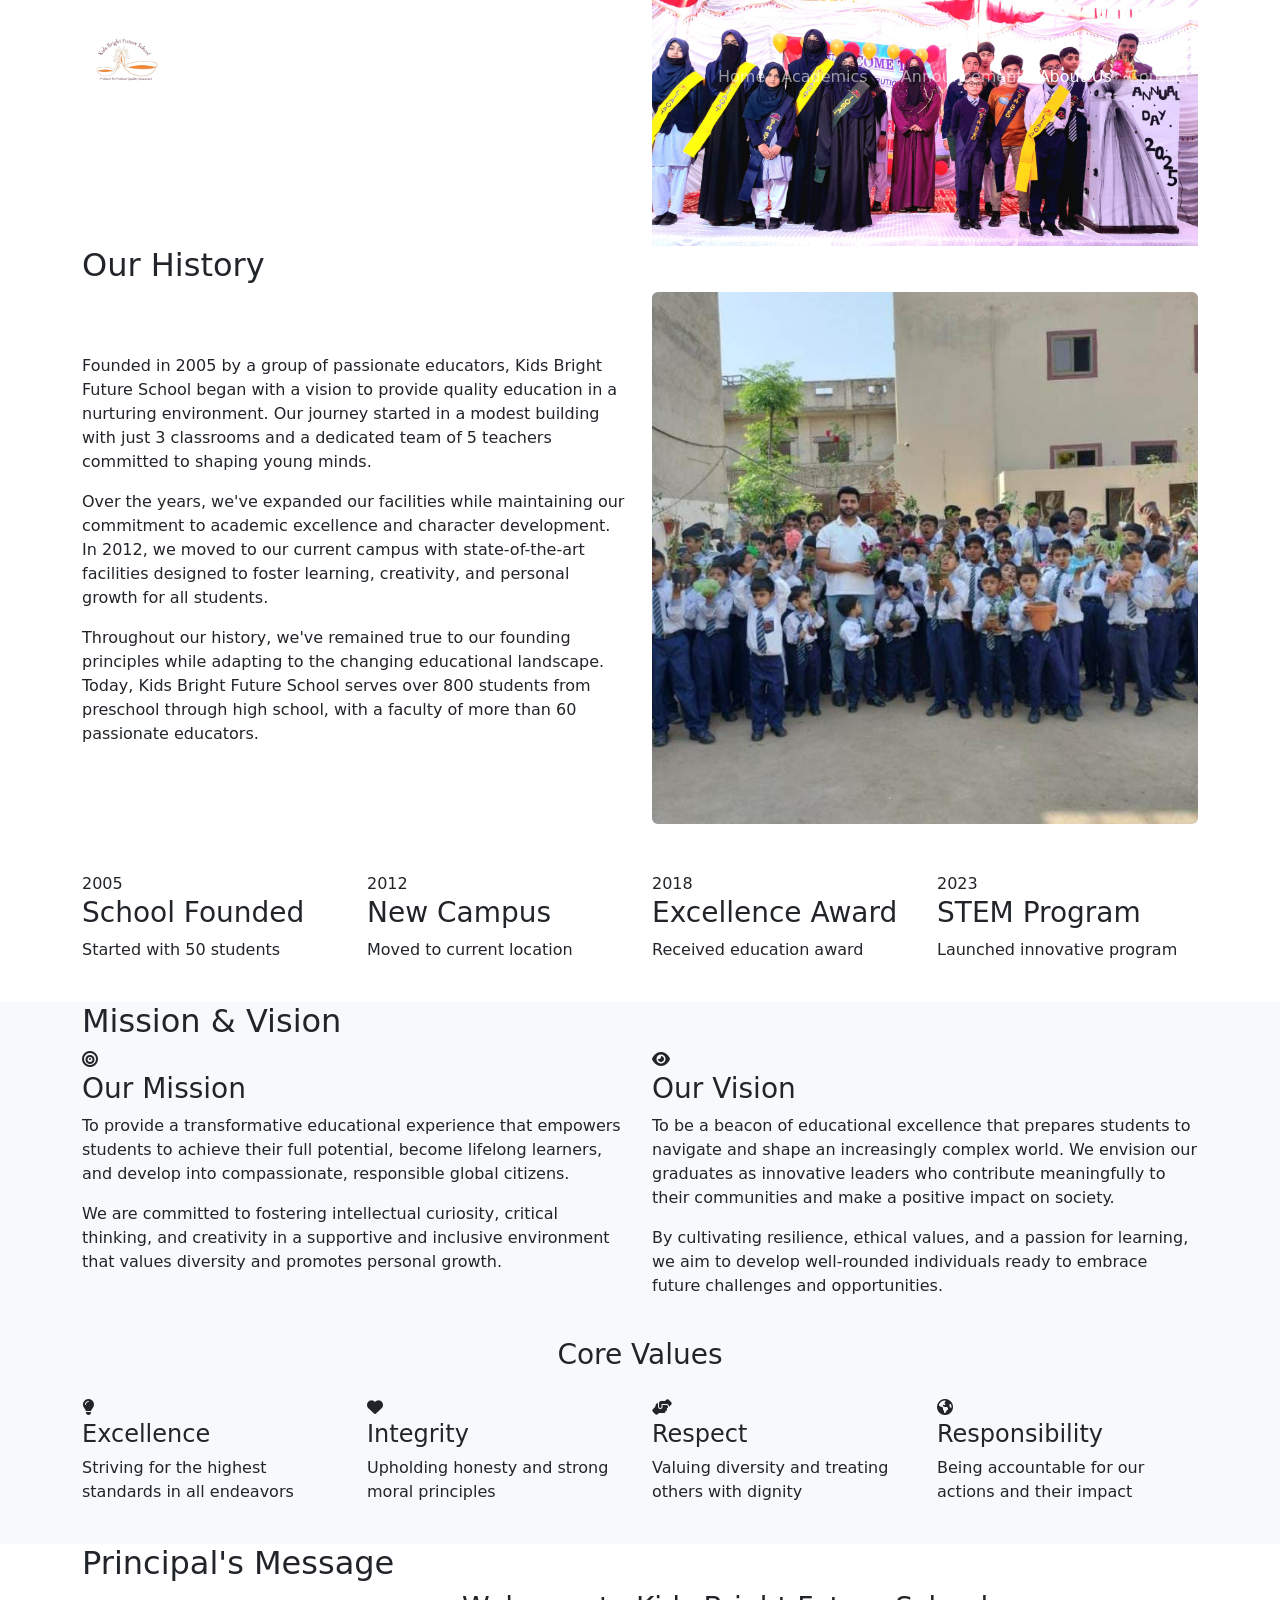
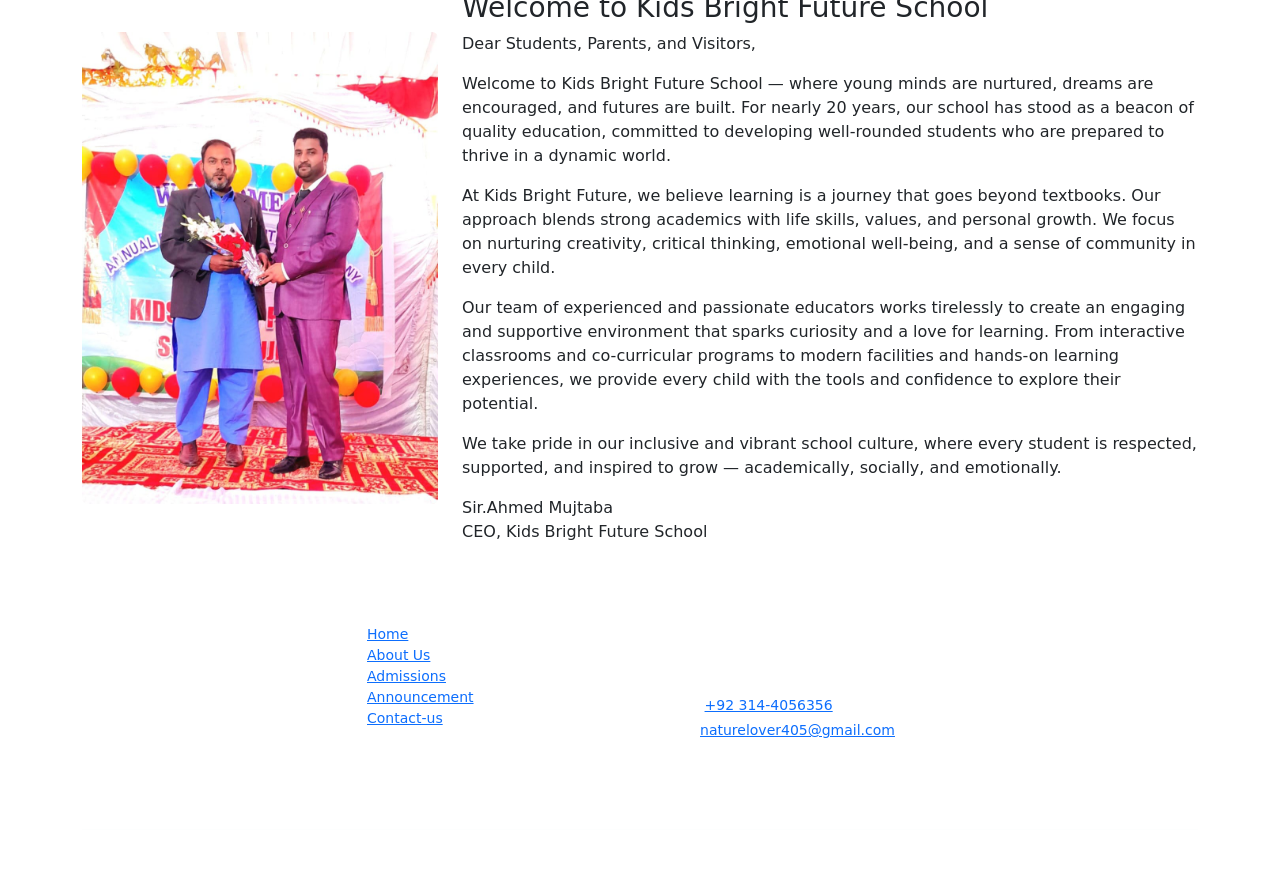
==== about.html @ 1991f1a6 "Kids Bright Future School Project" ====
<!DOCTYPE html>
<html lang="en">

<head>
    <meta charset="UTF-8">
    <meta name="viewport" content="width=device-width, initial-scale=1.0">
    <title>About Us | Kids Bright Future School</title>
    <link href="https://cdn.jsdelivr.net/npm/bootstrap@5.0.2/dist/css/bootstrap.min.css" rel="stylesheet"
        integrity="sha384-EVSTQN3/azprG1Anm3QDgpJLIm9Nao0Yz1ztcQTwFspd3yD65VohhpuuCOmLASjC" crossorigin="anonymous">
    <link rel="preconnect" href="https://fonts.googleapis.com">
    <link rel="preconnect" href="https://fonts.gstatic.com" crossorigin>
    <link href="https://fonts.googleapis.com/css2?family=Noto+Sans+Gurmukhi:wght@100..900&family=Oswald:wght@200..700&family=Quicksand:wght@300..700&family=Sansation:ital,wght@0,300;0,400;0,700;1,300;1,400;1,700&display=swap" rel="stylesheet">
    <link rel="stylesheet" href="https://cdnjs.cloudflare.com/ajax/libs/font-awesome/6.4.0/css/all.min.css">
  <link rel="stylesheet" href="./CSS/STYLE.CSS">
      <link rel="shortcut icon" href="./IMAGES/KBG-LOGO.png" type="image/x-icon">
</head>

<body>
  <!-- Navigation Bar -->
    <nav id="navbar" class="navbar navbar-expand-md navbar-dark custom-navbar fixed-top">
        <div class="container">
            <a class="navbar-brand" href="#">
                <div class="logo-container">
                    <img id="nav-logo" src="./IMAGES/KBG-LOGO.png" height="90" alt="School Logo">
                    <div class="logo-text">A Vision To Produce Quality Education</div>
                </div>
            </a>
            <button class="navbar-toggler" type="button" data-bs-toggle="collapse" data-bs-target="#navbar-content">
                <span class="navbar-toggler-icon"></span>
            </button>
            <div class="collapse navbar-collapse mt-2 text-center" id="navbar-content">
                <ul class="navbar-nav ms-auto">
                    <li class="nav-item">
                        <a href="index.html" class="nav-link">Home</a>
                    </li>
                    <li class="nav-item dropdown">
                        <a class="nav-link dropdown-toggle" href="gallery.html" id="academicsDropdown" role="button" data-bs-toggle="dropdown" aria-expanded="false">
                            Academics
                        </a>
                        <ul class="dropdown-menu" aria-labelledby="academicsDropdown">
                           
                            <li><a class="dropdown-item" href="gallery.html">Gallery</a></li>
                            <li><a class="dropdown-item" href="faculty.html">Faculty</a></li>
                            <li><a href="admission.html" class="dropdown-item">Admissions</a></li>
                        </ul>
                    </li>
                    <li class="nav-item">
                        <a href="announcemnet.html" class="nav-link">Announcement</a>
                    </li>
                  <li class="nav-item">
                        <a href="about.html" class="nav-link active">About-Us</a></li>
                    <li class="nav-item">
                        <a href="contact-us.html" class="nav-link">Contact</a>
                    </li>
                </ul>
            </div>
        </div>
    </nav>
    
    <!-- About Us Intro Section -->
    <section class="faculty-text">
        <div class="container faculty-text-container">
            <div class="row align-items-center">
                <!-- Text Column -->
                <div class="col-md-6 text-white mb-4 mb-md-0">
                    <h1 class="mb-4">About Kids Bright Future School</h1>
                    <p>Nurturing young minds for a brighter future since 2005. Our school is dedicated to providing quality education in a nurturing environment that fosters intellectual curiosity, critical thinking, and creativity.</p>
                </div>
                
                <!-- Image Column -->
                <div class="col-md-6 text-center">
                    <img src="/IMAGES/about-us pic hero.jpeg" alt="School Building" class="faculty-img img-fluid">
                </div>
            </div>
        </div>
    </section>

    <!-- Main Content Sections -->
    <section class="faculty-section">
        <div class="container">
            <h2 class="section-title">Our History</h2>
            <div class="row align-items-center mb-5">
                <div class="col-md-6">
                    <p>Founded in 2005 by a group of passionate educators, Kids Bright Future School began with a vision to provide quality education in a nurturing environment. Our journey started in a modest building with just 3 classrooms and a dedicated team of 5 teachers committed to shaping young minds.</p>
                    <p>Over the years, we've expanded our facilities while maintaining our commitment to academic excellence and character development. In 2012, we moved to our current campus with state-of-the-art facilities designed to foster learning, creativity, and personal growth for all students.</p>
                    <p>Throughout our history, we've remained true to our founding principles while adapting to the changing educational landscape. Today, Kids Bright Future School serves over 800 students from preschool through high school, with a faculty of more than 60 passionate educators.</p>
                </div>
                <div class="col-md-6">
                    <img src="./IMAGES/WhatsApp Image 2026-03-06 at 11.58.58 AM.jpeg" alt="School History" class="img-fluid rounded">
                </div>
            </div>
            
            <div class="row">
                <div class="col-md-3 col-sm-6 mb-4">
                    <div class="faculty-card">
                        <div class="year-icon">2005</div>
                        <h3>School Founded</h3>
                        <p>Started with 50 students</p>
                    </div>
                </div>
                <div class="col-md-3 col-sm-6 mb-4">
                    <div class="faculty-card">
                        <div class="year-icon">2012</div>
                        <h3>New Campus</h3>
                        <p>Moved to current location</p>
                    </div>
                </div>
                <div class="col-md-3 col-sm-6 mb-4">
                    <div class="faculty-card">
                        <div class="year-icon">2018</div>
                        <h3>Excellence Award</h3>
                        <p>Received education award</p>
                    </div>
                </div>
                <div class="col-md-3 col-sm-6 mb-4">
                    <div class="faculty-card">
                        <div class="year-icon">2023</div>
                        <h3>STEM Program</h3>
                        <p>Launched innovative program</p>
                    </div>
                </div>
            </div>
        </div>
    </section>
    
    <section class="faculty-section bg-light">
        <div class="container">
            <h2 class="section-title">Mission & Vision</h2>
            <div class="row">
                <div class="col-md-6 mb-4">
                    <div class="faculty-card mission-card">
                        <i class="fas fa-bullseye mission-icon"></i>
                        <h3>Our Mission</h3>
                        <p>To provide a transformative educational experience that empowers students to achieve their full potential, become lifelong learners, and develop into compassionate, responsible global citizens.</p>
                        <p>We are committed to fostering intellectual curiosity, critical thinking, and creativity in a supportive and inclusive environment that values diversity and promotes personal growth.</p>
                    </div>
                </div>
                <div class="col-md-6 mb-4">
                    <div class="faculty-card vision-card">
                        <i class="fas fa-eye vision-icon"></i>
                        <h3>Our Vision</h3>
                        <p>To be a beacon of educational excellence that prepares students to navigate and shape an increasingly complex world. We envision our graduates as innovative leaders who contribute meaningfully to their communities and make a positive impact on society.</p>
                        <p>By cultivating resilience, ethical values, and a passion for learning, we aim to develop well-rounded individuals ready to embrace future challenges and opportunities.</p>
                    </div>
                </div>
            </div>
            
            <h3 class="text-center mb-4">Core Values</h3>
            <div class="row">
                <div class="col-md-3 col-sm-6 mb-4">
                    <div class="faculty-card value-card">
                        <i class="fas fa-lightbulb value-icon"></i>
                        <h4>Excellence</h4>
                        <p>Striving for the highest standards in all endeavors</p>
                    </div>
                </div>
                <div class="col-md-3 col-sm-6 mb-4">
                    <div class="faculty-card value-card">
                        <i class="fas fa-heart value-icon"></i>
                        <h4>Integrity</h4>
                        <p>Upholding honesty and strong moral principles</p>
                    </div>
                </div>
                <div class="col-md-3 col-sm-6 mb-4">
                    <div class="faculty-card value-card">
                        <i class="fas fa-hands-helping value-icon"></i>
                        <h4>Respect</h4>
                        <p>Valuing diversity and treating others with dignity</p>
                    </div>
                </div>
                <div class="col-md-3 col-sm-6 mb-4">
                    <div class="faculty-card value-card">
                        <i class="fas fa-globe-americas value-icon"></i>
                        <h4>Responsibility</h4>
                        <p>Being accountable for our actions and their impact</p>
                    </div>
                </div>
            </div>
        </div>
    </section>
    
    <section class="faculty-section">
        <div class="container">
            <h2 class="section-title">Principal's Message</h2>
            <div class="row align-items-center">
                <div class="col-md-4 text-center mb-4 mb-md-0">
                    <img src="/IMAGES/about-us-1.jpeg" alt="Principal" class="img-fluid rounded principal-img">
                </div>
                <div class="col-md-8">
                    <h3>Welcome to Kids Bright Future School</h3>
                    <p>Dear Students, Parents, and Visitors,</p>
                    <p>Welcome to Kids Bright Future School — where young minds are nurtured, dreams are encouraged, and futures are built. For nearly 20 years, our school has stood as a beacon of quality education, committed to developing well-rounded students who are prepared to thrive in a dynamic world.</p>
                    <p>At Kids Bright Future, we believe learning is a journey that goes beyond textbooks. Our approach blends strong academics with life skills, values, and personal growth. We focus on nurturing creativity, critical thinking, emotional well-being, and a sense of community in every child.</p>
                    <p>Our team of experienced and passionate educators works tirelessly to create an engaging and supportive environment that sparks curiosity and a love for learning. From interactive classrooms and co-curricular programs to modern facilities and hands-on learning experiences, we provide every child with the tools and confidence to explore their potential.</p>
                    <p>We take pride in our inclusive and vibrant school culture, where every student is respected, supported, and inspired to grow — academically, socially, and emotionally.</p>
                    
                    <div class="signature">Sir.Ahmed Mujtaba</div>
                    <div class="name">CEO, Kids Bright Future School</div>
                </div>
            </div>
        </div>
    </section>
    
    <!-- Footer -->
    <footer class="footer-bg pt-5 pb-3 text-white">
        <div class="container">
            <div class="row text-md-start text-center">
                <!-- Column 1: Our Mission -->
                <div class="col-md-3 mb-4">
                    <h5 class="fw-bold">Our Mission</h5>
                    <p class="small">
                        To provide exceptional education that empowers students to become critical thinkers, 
                        ethical leaders, and responsible global citizens.
                    </p>
                    <!-- <div class="social-icons mt-3 text-center text-md-start">
                        <a href="#" class="footer-icon" title="Facebook"><i class="fab fa-facebook-f"></i></a>
                        <a href="#" class="footer-icon" title="Twitter"><i class="fab fa-twitter"></i></a>
                        <a href="#" class="footer-icon" title="Instagram"><i class="fab fa-instagram"></i></a>
                        <a href="#" class="footer-icon" title="YouTube"><i class="fab fa-youtube"></i></a>
                    </div> -->
                </div>

                <!-- Column 2: Quick Links -->
                <div class="col-md-3 mb-4">
                    <h5 class="fw-bold">Quick Links</h5>
                    <ul class="list-unstyled small">
                        <li><a href="index.html" class="footer-link">Home</a></li>
                        <li><a href="about.html" class="footer-link">About Us</a></li>
                        <li><a href="admission.html" class="footer-link">Admissions</a></li>
                        <li><a href="announcemnet.html" class="footer-link">Announcement</a></li>
                        <li><a href="contact-us.html" class="footer-link">Contact-us</a></li>
                    </ul>
                </div>

                <!-- Column 3: Contact Info -->
                <div class="col-md-3 mb-4">
                    <h5 class="fw-bold">Contact</h5>
                    <p class="small mb-1">Kids Bright Future School</p>
                    <p class="small mb-1">Near Nangay shah Masjid , Shahdoula road ,Gujrat ,Pakistan</p>
                  
                    <p class="small mb-1">Phone: <a href="tel:+92 314-4056356" class="footer-link">+92 314-4056356</a></p>
                    <p class="small mb-3">Email: <a href="mailto:naturelover405@gmail.com" class="footer-link">naturelover405@gmail.com</a></p>
                </div>

                <!-- Column 4: Google Map -->
                 <div class="col-md-3 mb-4">
                    <h5 class="fw-bold">Campus Location</h5>
                    <iframe 
                        src="https://www.google.com/maps/embed?pb=!1m18!1m12!1m3!1d1079.2225535463324!2d74.08807703887558!3d32.57078799735706!2m3!1f0!2f0!3f0!3m2!1i1024!2i768!4f13.1!3m3!1m2!1s0x391f1b1370a50417%3A0xae3caea2cadce030!2sNangay%20Shah%20Masjid!5e0!3m2!1sen!2snl!4v1754023958035!5m2!1sen!2snl"
                         width="100%" 
                         height="150"
                          style="border:0;"
                          allowfullscreen=""
                           loading="lazy" 
                           referrerpolicy="no-referrer-when-downgrade">
                    </iframe>
                </div>
            </div>

            <hr class="border-light mt-4 mb-4" />
            <div class="text-center small">
                &copy; 2026 Kids Bright Future School. All Rights Reserved.
            </div>
        </div>
    </footer>
    
    <!-- Bootstrap & JS Scripts -->
    <script src="https://cdn.jsdelivr.net/npm/bootstrap@5.0.2/dist/js/bootstrap.bundle.min.js"></script>
   <script src="main.js"></script>
</body>
</html>
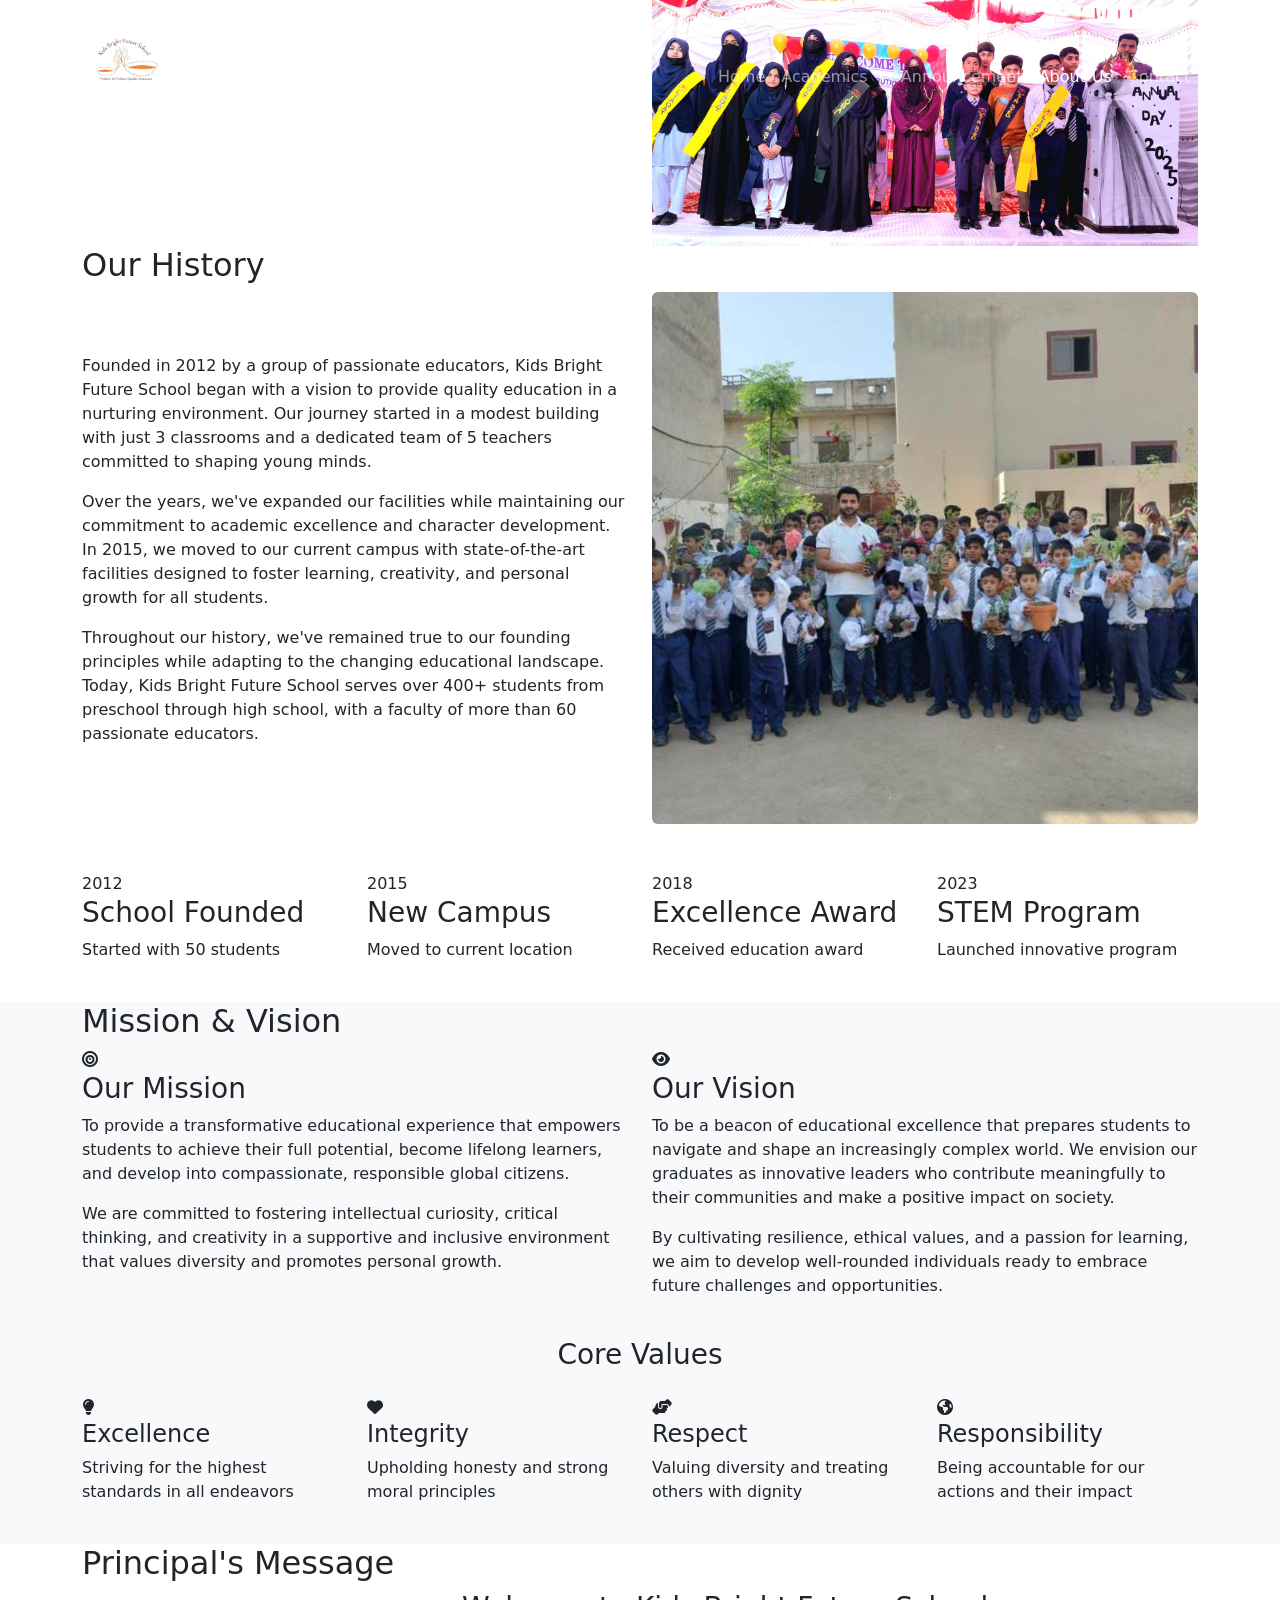
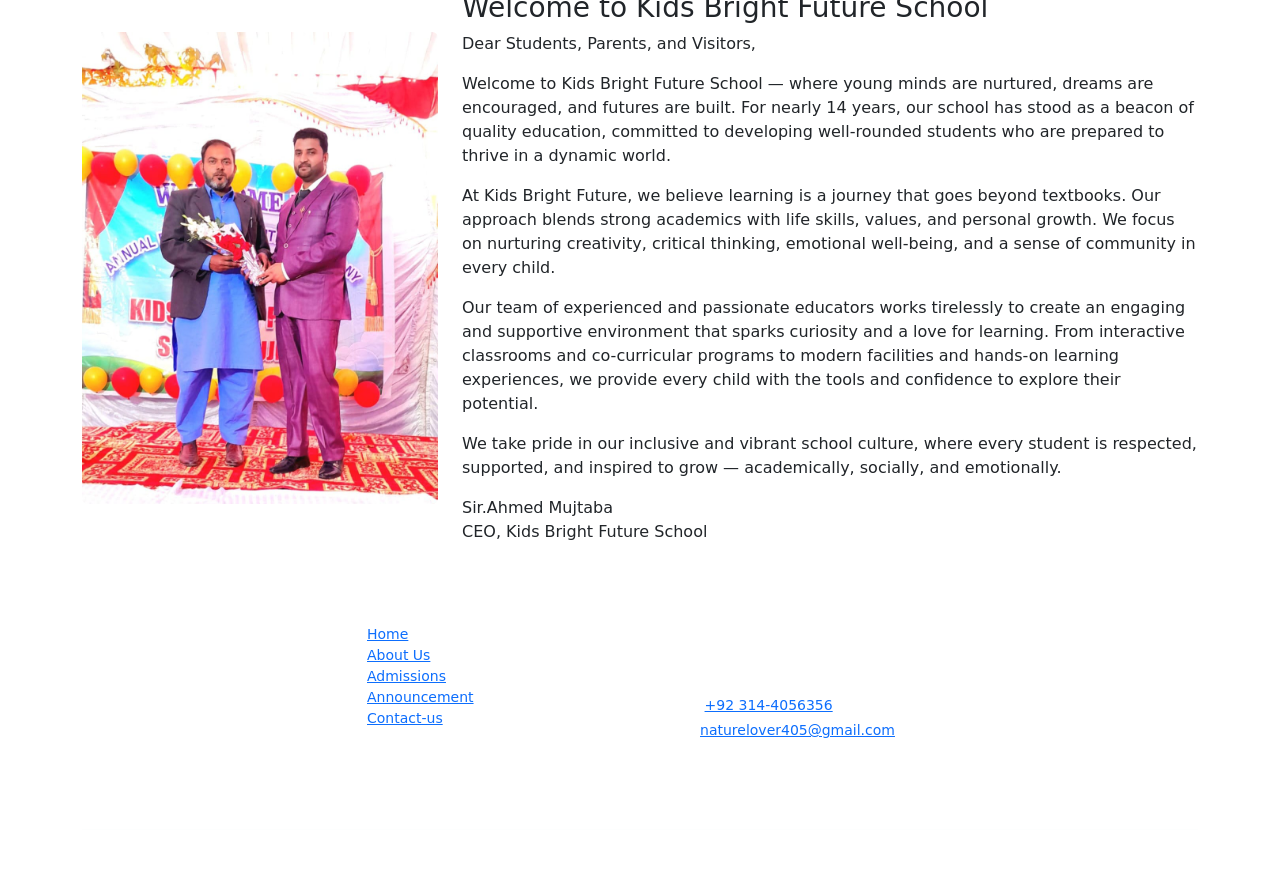
==== commit ffd064fb: "update website" ====
--- a/about.html
+++ b/about.html
@@ -64,7 +64,7 @@
                 <!-- Text Column -->
                 <div class="col-md-6 text-white mb-4 mb-md-0">
                     <h1 class="mb-4">About Kids Bright Future School</h1>
-                    <p>Nurturing young minds for a brighter future since 2005. Our school is dedicated to providing quality education in a nurturing environment that fosters intellectual curiosity, critical thinking, and creativity.</p>
+                    <p>Nurturing young minds for a brighter future since 2012. Our school is dedicated to providing quality education in a nurturing environment that fosters intellectual curiosity, critical thinking, and creativity.</p>
                 </div>
                 
                 <!-- Image Column -->
@@ -81,9 +81,9 @@
             <h2 class="section-title">Our History</h2>
             <div class="row align-items-center mb-5">
                 <div class="col-md-6">
-                    <p>Founded in 2005 by a group of passionate educators, Kids Bright Future School began with a vision to provide quality education in a nurturing environment. Our journey started in a modest building with just 3 classrooms and a dedicated team of 5 teachers committed to shaping young minds.</p>
-                    <p>Over the years, we've expanded our facilities while maintaining our commitment to academic excellence and character development. In 2012, we moved to our current campus with state-of-the-art facilities designed to foster learning, creativity, and personal growth for all students.</p>
-                    <p>Throughout our history, we've remained true to our founding principles while adapting to the changing educational landscape. Today, Kids Bright Future School serves over 800 students from preschool through high school, with a faculty of more than 60 passionate educators.</p>
+                    <p>Founded in 2012 by a group of passionate educators, Kids Bright Future School began with a vision to provide quality education in a nurturing environment. Our journey started in a modest building with just 3 classrooms and a dedicated team of 5 teachers committed to shaping young minds.</p>
+                    <p>Over the years, we've expanded our facilities while maintaining our commitment to academic excellence and character development. In 2015, we moved to our current campus with state-of-the-art facilities designed to foster learning, creativity, and personal growth for all students.</p>
+                    <p>Throughout our history, we've remained true to our founding principles while adapting to the changing educational landscape. Today, Kids Bright Future School serves over 400+ students from preschool through high school, with a faculty of more than 60 passionate educators.</p>
                 </div>
                 <div class="col-md-6">
                     <img src="./IMAGES/WhatsApp Image 2026-03-06 at 11.58.58 AM.jpeg" alt="School History" class="img-fluid rounded">
@@ -93,14 +93,14 @@
             <div class="row">
                 <div class="col-md-3 col-sm-6 mb-4">
                     <div class="faculty-card">
-                        <div class="year-icon">2005</div>
+                        <div class="year-icon">2012</div>
                         <h3>School Founded</h3>
                         <p>Started with 50 students</p>
                     </div>
                 </div>
                 <div class="col-md-3 col-sm-6 mb-4">
                     <div class="faculty-card">
-                        <div class="year-icon">2012</div>
+                        <div class="year-icon">2015</div>
                         <h3>New Campus</h3>
                         <p>Moved to current location</p>
                     </div>
@@ -189,7 +189,7 @@
                 <div class="col-md-8">
                     <h3>Welcome to Kids Bright Future School</h3>
                     <p>Dear Students, Parents, and Visitors,</p>
-                    <p>Welcome to Kids Bright Future School — where young minds are nurtured, dreams are encouraged, and futures are built. For nearly 20 years, our school has stood as a beacon of quality education, committed to developing well-rounded students who are prepared to thrive in a dynamic world.</p>
+                    <p>Welcome to Kids Bright Future School — where young minds are nurtured, dreams are encouraged, and futures are built. For nearly 14 years, our school has stood as a beacon of quality education, committed to developing well-rounded students who are prepared to thrive in a dynamic world.</p>
                     <p>At Kids Bright Future, we believe learning is a journey that goes beyond textbooks. Our approach blends strong academics with life skills, values, and personal growth. We focus on nurturing creativity, critical thinking, emotional well-being, and a sense of community in every child.</p>
                     <p>Our team of experienced and passionate educators works tirelessly to create an engaging and supportive environment that sparks curiosity and a love for learning. From interactive classrooms and co-curricular programs to modern facilities and hands-on learning experiences, we provide every child with the tools and confidence to explore their potential.</p>
                     <p>We take pride in our inclusive and vibrant school culture, where every student is respected, supported, and inspired to grow — academically, socially, and emotionally.</p>
